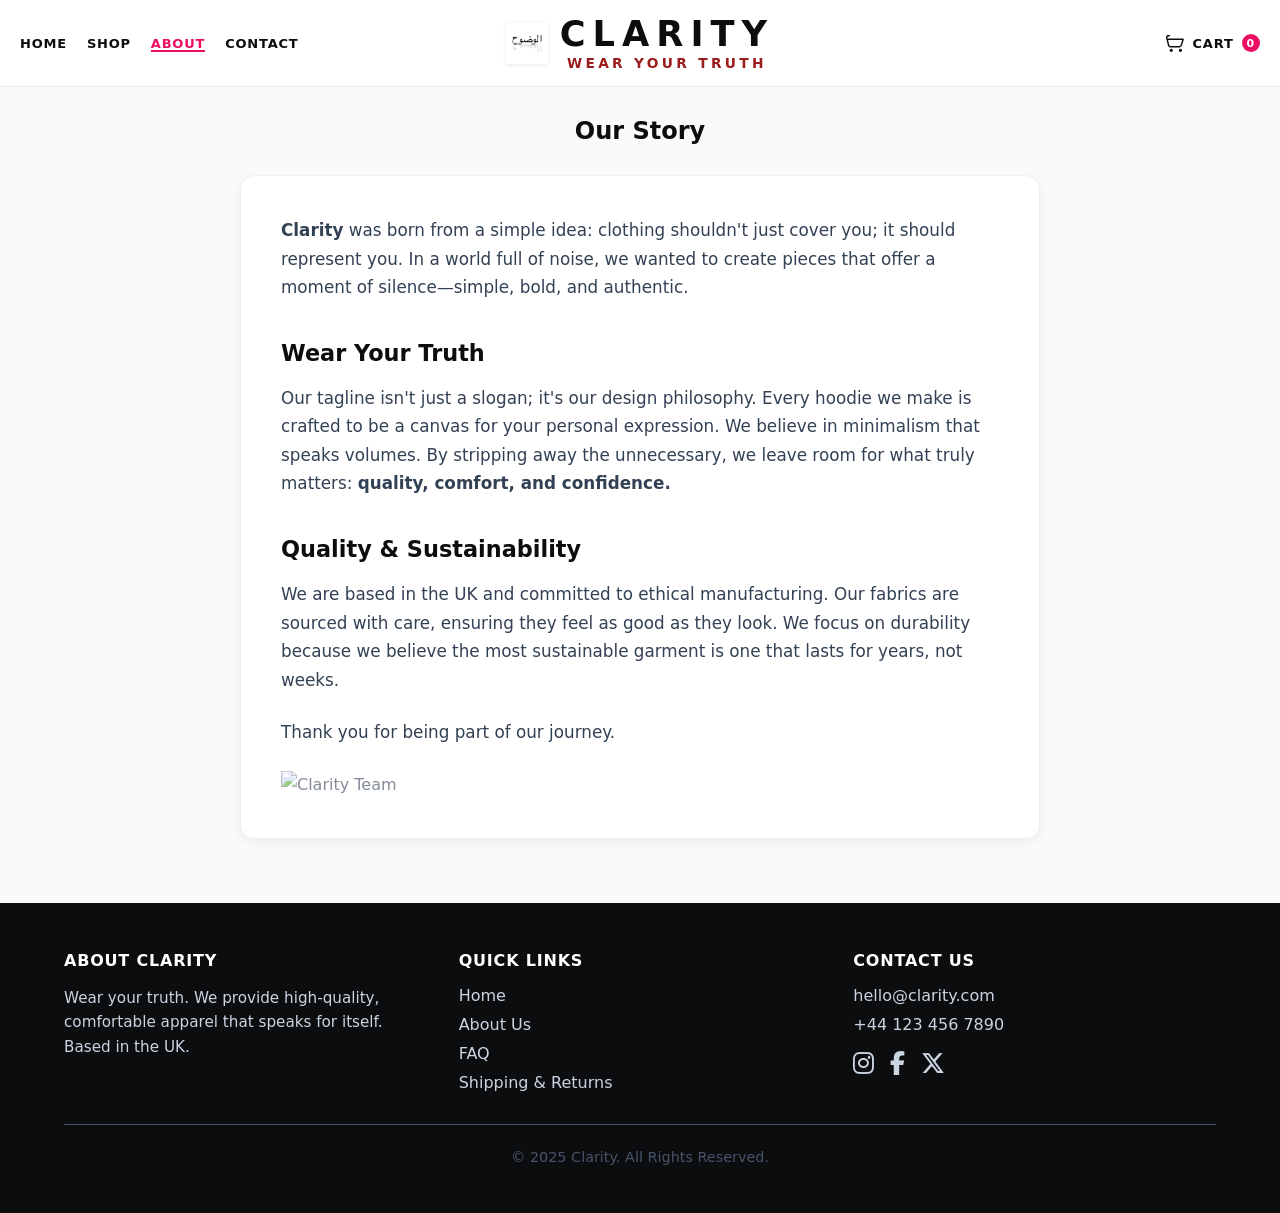
==== about.html @ c8b25857 "go 3 - other pages" ====
<!DOCTYPE html>
<html lang="en">
<head>
    <meta charset="UTF-8"/>
    <meta name="viewport" content="width=device-width, initial-scale=1.0"/>
    <title>About Us – Clarity</title>
    <link rel="stylesheet" href="style.css"/>
    <link rel="stylesheet" href="https://cdnjs.cloudflare.com/ajax/libs/font-awesome/6.5.1/css/all.min.css"/>
</head>
<body>

<header class="site-header simple">
    <div class="bar bar-3col">
        <nav class="header-nav">
            <a href="index.html">Home</a>
            <a href="index.html#products">Shop</a>
            <a href="about.html" class="active">About</a>
            <a href="#site-footer">Contact</a>
        </nav>

        <a class="brand" href="index.html" aria-label="Clarity home">
            <img class="brand-mark" src="/assets/images/arabic.png" alt="الوُضوح">
            <div class="brand-text">
                <span class="brand-name">CLARITY</span>
                <span class="brand-tagline">wear your truth</span>
            </div>
        </a>

        <a class="cart-link" href="cart.html" aria-label="Cart">
            <svg viewBox="0 0 24 24" width="22" height="22" aria-hidden="true">
                <path d="M7 4h-2l-1 2m0 0 2.2 8.8A2 2 0 0 0 8.1 16H18a2 2 0 0 0 1.9-1.4L22 8H5M10 20a1 1 0 1 1-2 0 1 1 0 0 1 2 0Zm10 0a1 1 0 1 1-2 0 1 1 0 0 1 2 0Z"
                      fill="none" stroke="currentColor" stroke-width="1.6" stroke-linecap="round" stroke-linejoin="round"/>
            </svg>
            <span class="cart-text">Cart</span>
            <span id="cart-count" class="badge">0</span>
        </a>
    </div>
</header>

<main class="c-wrap">
    <h2 class="c-head" style="text-align:center; margin-bottom:30px;">Our Story</h2>

    <div class="c-card text-content" style="padding: 40px;">
        <p>
            <strong>Clarity</strong> was born from a simple idea: clothing shouldn't just cover you; it should represent you.
            In a world full of noise, we wanted to create pieces that offer a moment of silence—simple, bold, and authentic.
        </p>

        <h3>Wear Your Truth</h3>
        <p>
            Our tagline isn't just a slogan; it's our design philosophy. Every hoodie we make is crafted to be a canvas for your personal expression.
            We believe in minimalism that speaks volumes. By stripping away the unnecessary, we leave room for what truly matters: <strong>quality, comfort, and confidence.</strong>
        </p>

        <h3>Quality & Sustainability</h3>
        <p>
            We are based in the UK and committed to ethical manufacturing. Our fabrics are sourced with care, ensuring they feel as good as they look.
            We focus on durability because we believe the most sustainable garment is one that lasts for years, not weeks.
        </p>
        <p>
            Thank you for being part of our journey.
        </p>
        <img src="/assets/images/signature.png" alt="Clarity Team" style="width: 120px; margin-top: 20px; opacity: 0.6;">
    </div>
</main>

<footer class="site-footer" id="site-footer">
    <div class="footer-grid">
        <div class="footer-col">
            <h4>About Clarity</h4>
            <p>Wear your truth. We provide high-quality, comfortable apparel that speaks for itself. Based in the UK.</p>
        </div>
        <div class="footer-col">
            <h4>Quick Links</h4>
            <ul>
                <li><a href="index.html">Home</a></li>
                <li><a href="about.html">About Us</a></li>
                <li><a href="faq.html">FAQ</a></li>
                <li><a href="shipping.html">Shipping & Returns</a></li>
            </ul>
        </div>
        <div class="footer-col">
            <h4>Contact Us</h4>
            <ul>
                <li><a href="mailto:hello@clarity.com">hello@clarity.com</a></li>
                <li><a href="tel:+441234567890">+44 123 456 7890</a></li>
            </ul>
            <div class="footer-socials">
                <a href="#" aria-label="Instagram"><i class="fab fa-instagram"></i></a>
                <a href="#" aria-label="Facebook"><i class="fab fa-facebook-f"></i></a>
                <a href="#" aria-label="Twitter"><i class="fab fa-x-twitter"></i></a>
            </div>
        </div>
    </div>
    <div class="footer-bottom-bar">&copy; 2025 Clarity. All Rights Reserved.</div>
</footer>

<script src="script.js"></script>
</body>
</html>
---- style.css ----
/* ========== Base ========== */
:root{
    --bg:#fafafa;
    --text:#0b0d0f;
    --muted:#475569;
    --border:#eceff1;
    --accent:#ec0e63;
    --accent-dark:#c2185b;
}

*{box-sizing:border-box;margin:0;padding:0}
html,body{height:100%}
body{font-family:Inter,system-ui,Arial,sans-serif;background:var(--bg);color:var(--text)}
a{color:inherit;text-decoration:none}
img{max-width:100%;display:block}

/* ========== Sticky header (shared across pages) ========== */
.site-header.simple{
    position:sticky;top:0;z-index:50;background:#fff;border-bottom:1px solid var(--border);
}
.bar-3col{
    display:grid;grid-template-columns:1fr auto 1fr;align-items:center;
    height:86px;max-width:1280px;margin:0 auto;padding:0 20px;
}
.brand{justify-self:center;display:inline-flex;align-items:center;gap:12px}
.brand-mark{height:42px;width:auto;filter:drop-shadow(0 1px 2px rgba(0,0,0,.08))}
.brand-text{display:flex;flex-direction:column;line-height:1.1;text-align:left}
.brand-name{font-weight:800;font-size:2.2rem;letter-spacing:.18em;text-transform:uppercase;color:var(--text)}
.brand-tagline{font-weight:600;font-size:.86rem;letter-spacing:.22em;text-transform:uppercase;color:#9b1c1c;margin-top:2px}
.cart-link{justify-self:end;display:inline-flex;align-items:center;gap:8px;font:600 13px/1 Inter,system-ui,Arial,sans-serif;letter-spacing:.06em;text-transform:uppercase}
.cart-link:hover{opacity:.75}
.badge{display:inline-flex;align-items:center;justify-content:center;min-width:18px;height:18px;padding:0 5px;border-radius:999px;background:var(--accent);color:#fff;font-size:11px;line-height:1}


/* ========== Product grid & cards (index.html) ========== */
.products{
    display:grid;grid-template-columns:repeat(auto-fit,minmax(280px,1fr));
    gap:1.8rem;padding:24px 5%;
}
.card{
    background:#fff;border-radius:12px;overflow:hidden;text-align:center;
    box-shadow:0 4px 12px rgba(0,0,0,.08);
}
.card img{width:100%;height:260px;object-fit:cover}
.card h3{margin:1rem 0 .4rem;font-size:1.1rem}
.card .price{font-weight:700;color:var(--accent);margin-bottom:.5rem}
.card .stock{font-size:.9rem;color:#d00}
.card select{margin:.5rem 0;padding:.45rem;width:90%}
.card button{
    background:var(--accent);color:#fff;border:none;padding:.7rem;width:90%;
    cursor:pointer;border-radius:6px;font-weight:600
}
.card button:hover{background:var(--accent-dark)}
.card button:disabled{ background: #ccc; cursor: not-allowed; }


/* ========== Product detail (product.html) ========== */
.product-detail{
    padding:32px 5%;max-width:1000px;margin:auto;display:flex;gap:24px;flex-wrap:wrap;
}
.product-detail img{flex:1 1 300px;max-width:420px;border-radius:12px}
.product-detail .info{flex:2 1 300px}
.info h1{font-size:2rem;margin-bottom:.5rem}
.info .price{font-size:1.4rem;color:var(--accent);margin:.75rem 0}
.info select{display:block;margin:.6rem 0;padding:.5rem;width:100%;max-width:320px}
.info button{background:var(--accent);color:#fff;border:none;padding:.9rem 1.5rem;cursor:pointer;border-radius:6px;font-weight:600}
.info .stock{color:#d00;font-weight:600}
.info button:disabled{ background: #ccc; cursor: not-allowed; }

/* ========== WhatsApp bubble ========== */
.whatsapp{position:fixed;bottom:20px;right:20px;z-index:1000}
.whatsapp img{width:56px;height:56px}

/* ========== Small responsive tweak ========== */
@media (max-width:600px){
    .product-detail{flex-direction:column}
    .card img{height:220px}
}

/* Center the brand text block */
.brand-text{
    align-items: center;
    text-align: center;
}

.brand-name{ letter-spacing: .20em; }
.brand-tagline{ letter-spacing: .24em; }

/* --- Toast --- */
.toast{
    position:fixed; top:80px; right:20px; z-index:1000;
    background:#111; color:#fff; padding:10px 14px; border-radius:10px;
    box-shadow:0 8px 24px rgba(0,0,0,.18);
    opacity:0; transform:translateY(-8px);
    transition:opacity .25s ease, transform .25s ease;
    font:600 13px/1 Inter, system-ui, sans-serif;
}
.toast.show{ opacity:1; transform:translateY(0) }
.toast a{ color:#fff; text-decoration:underline }

/* mobile position */
@media (max-width:700px){
    .toast{ top:auto; right:auto; left:50%; bottom:16px; transform:translate(-50%, 8px) }
    .toast.show{ transform:translate(-50%, 0) }
}

/* cart badge bump */
.cart-link .badge{ transition:transform .2s ease }
.cart-link.pulse .badge{ animation:bump .45s ease }
@keyframes bump{
    0%{ transform:scale(1) }
    30%{ transform:scale(1.25) }
    100%{ transform:scale(1) }
}

/* quick visual state for Add button */
.card button.is-added,
#add-cart.is-added,
#add-to-cart-product.is-added {
    background:#16a34a !important;
}
.card button.is-added::after,
#add-cart.is-added::after,
#add-to-cart-product.is-added::after {
    content:" ✓ Added"; font-weight:700;
}

/* a11y helper */
.visually-hidden{
    position:absolute!important; width:1px; height:1px; overflow:hidden;
    clip:rect(1px,1px,1px,1px); white-space:nowrap;
}

/* make the breadcrumb a full-bleed sticky bar with a clean hairline */
:root { --header-h: 86px; }
@media (max-width:700px){ :root { --header-h: 74px; } }

.product-breadcrumb{
    position: sticky;
    top: var(--header-h);
    z-index: 40;
    display: flex;
    align-items: center;
    gap: 10px;
    max-width: 1200px;
    margin: 0 auto;
    padding: 10px 5%;
    color: #475569;
    font: 600 13px/1.2 Inter, system-ui, sans-serif;
    background: transparent;
}

.product-breadcrumb::before{
    content:"";
    position: absolute;
    left: 50%;
    transform: translateX(-50%);
    width: 100vw;
    height: 100%;
    background: rgba(255,255,255,.78);
    backdrop-filter: saturate(180%) blur(10px);
    -webkit-backdrop-filter: saturate(180%) blur(10px);
    box-shadow: 0 1px 0 #eceff1, 0 6px 18px rgba(0,0,0,.04);
    z-index: -1;
}

.product-breadcrumb .back-link{
    background:#f3f4f6; border:1px solid #e5e7eb; color:#111827;
    padding:8px 12px; border-radius:999px; text-decoration:none;
}
.product-breadcrumb .back-link:hover{ background:#e5e7eb }
.product-breadcrumb .divider{ opacity:.45 }
.product-breadcrumb a{ color:#111827 }
.product-breadcrumb a:hover{ text-decoration:underline }

@media (max-width:700px){
    .product-breadcrumb{ padding:8px 5% }
    .product-breadcrumb .divider, .product-breadcrumb #crumb-name{ display:none }
}


/* ===================== NEW PROFESSIONAL STYLES ===================== */

/* Header enhancements */
.site-header {
    position: fixed;
    top: 0;
    left: 0;
    width: 100%;
    background: rgba(255,255,255,0.92);
    backdrop-filter: blur(12px);
    -webkit-backdrop-filter: blur(12px);
    border-bottom: 1px solid transparent;
    transition: all 0.3s ease;
    z-index: 1000;
}
.site-header.scrolled {
    background: rgba(255,255,255,0.98);
    border-bottom-color: #eceff1;
    box-shadow: 0 4px 20px rgba(0,0,0,0.06);
}

/* --- Header Navigation --- */
.header-nav {
    display: flex;
    align-items: center;
    gap: 20px;
    justify-self: start;
}
.header-nav a {
    font: 600 13px/1 Inter, system-ui, Arial, sans-serif;
    letter-spacing: .06em;
    text-transform: uppercase;
    color: var(--text);
    transition: color 0.2s ease;
}
.header-nav a:hover {
    color: var(--accent);
}
.header-nav a.active {
    color: var(--accent);
    box-shadow: 0 2px 0 var(--accent);
}

/* --- Hero Section --- */
.hero {
    display: flex;
    align-items: center;
    justify-content: center;
    text-align: center;
    min-height: 450px;
    padding: 40px 20px;
    color: #fff;
    background: url('/assets/images/back.png') no-repeat center center/cover;
    position: relative;
    z-index: 1;
}
.hero::before {
    content: '';
    position: absolute;
    top: 0; left: 0;
    width: 100%; height: 100%;
    background: rgba(0, 0, 0, 0.5);
    z-index: -1;
}
.hero-content {
    animation: fadeIn 1s ease-out;
}
.hero h1 {
    font-size: 3.2rem;
    font-weight: 800;
    letter-spacing: .05em;
    text-transform: uppercase;
    margin-bottom: .5rem;
}
.hero p {
    font-size: 1.25rem;
    font-weight: 400;
    margin-bottom: 1.5rem;
    opacity: 0.9;
}
.cta-button {
    display: inline-block;
    background: var(--accent);
    color: #fff;
    padding: .9rem 1.8rem;
    border: none;
    border-radius: 6px;
    font-weight: 700;
    font-size: 1rem;
    cursor: pointer;
    text-transform: uppercase;
    letter-spacing: .05em;
    transition: background-color 0.2s ease;
}
.cta-button:hover {
    background: var(--accent-dark);
}

@keyframes fadeIn {
    from { opacity: 0; transform: translateY(15px); }
    to { opacity: 1; transform: translateY(0); }
}

/* --- Product Grid Heading --- */
.product-grid-wrapper {
    max-width: 1400px;
    margin: 0 auto;
    padding: 48px 5%;
}
.product-grid-wrapper h2 {
    font-size: 2.2rem;
    font-weight: 700;
    text-align: center;
    margin-bottom: 32px;
}

/* --- Site Footer --- */
.site-footer {
    background: #0b0d0f;
    color: #cbd5e1;
    padding: 48px 5%;
    margin-top: 40px;
}
.footer-grid {
    display: grid;
    grid-template-columns: repeat(auto-fit, minmax(240px, 1fr));
    gap: 32px;
    max-width: 1200px;
    margin: 0 auto;
}
.footer-col h4 {
    font-size: 1rem;
    font-weight: 700;
    color: #fff;
    text-transform: uppercase;
    letter-spacing: .05em;
    margin-bottom: 16px;
}
.footer-col p {
    line-height: 1.6;
    font-size: 0.95rem;
}
.footer-col ul {
    list-style: none;
    display: flex;
    flex-direction: column;
    gap: 10px;
}
.footer-col ul a {
    color: #cbd5e1;
    transition: color 0.2s ease;
}
.footer-col ul a:hover {
    color: #fff;
    text-decoration: underline;
}
.footer-socials {
    display: flex;
    gap: 16px;
    margin-top: 16px;
}
.footer-socials a {
    font-weight: normal;
    font-size: 1.5rem;
    color: #cbd5e1;
    transition: color 0.2s ease;
}
.footer-socials a:hover {
    color: var(--accent);
}
.footer-bottom-bar {
    max-width: 1200px;
    margin: 32px auto 0;
    padding-top: 24px;
    border-top: 1px solid var(--muted);
    text-align: center;
    font-size: 0.9rem;
    color: var(--muted);
}

/* --- Mobile Tweaks --- */
@media (max-width: 700px) {
    .header-nav { display: none; }
    .hero { min-height: 300px; }
    .hero h1 { font-size: 2.4rem; }
    .hero p { font-size: 1.1rem; }
    .product-grid-wrapper h2 { font-size: 1.8rem; }

    .bar-3col{
        height:74px; padding:0 12px;
        grid-template-columns: 1fr auto 1fr;
    }
    .brand {
        grid-column: 2;
        justify-self: center;
        gap: 8px;
    }
    .cart-link {
        grid-column: 3;
        justify-self: end;
    }
    .brand-mark{height:34px}
    .brand-name{font-size:1.7rem;letter-spacing:.14em}
    .brand-tagline{ display: none; }
    .cart-text{display:none}
}

/* Very small screen logo fix */
@media (max-width: 400px) {
    .bar-3col { padding: 0 8px; }
    .brand { gap: 5px; }
    .brand-mark { height: 30px; }
    .brand-name { font-size: 1.5rem; letter-spacing: .08em; }
    .cart-link { margin-right: 4px; }
}

/* ===== Product gallery (scoped to product page) ===== */
#product-detail {
    max-width: 1200px;
    margin: 0 auto;
}
#product-detail .pd-wrap {
    display: grid !important;
    grid-template-columns: minmax(0, 700px) 380px;
    gap: 28px;
    align-items: start;
}
#product-detail .pd-gallery {
    display: grid !important;
    grid-template-columns: 110px minmax(0, 560px);
    gap: 16px;
    align-items: start;
}
#product-detail .pd-figure {
    background: transparent !important;
    border: 0 !important;
    padding: 0 !important;
    margin: 0;
    box-shadow: none !important;
    border-radius: 0;
}
#product-detail #pdMain {
    width: 560px;
    height: 680px;
    object-fit: cover;
    display: block;
    border-radius: 12px;
    box-shadow: 0 2px 14px rgba(0,0,0,.08);
}
#product-detail .pd-thumbs {
    display: flex;
    flex-direction: column;
    gap: 10px;
    align-items: flex-start;
}
:root { --pd-thumb: 96px; --pd-thumb-m: 72px; }
#product-detail .pd-thumb {
    -webkit-appearance: none;
    appearance: none;
    width: var(--pd-thumb);
    height: var(--pd-thumb);
    flex: 0 0 var(--pd-thumb);
    padding: 0;
    border: 1px solid #e6e8ec;
    border-radius: 10px;
    overflow: hidden;
    background: #fff;
    cursor: pointer;
}
#product-detail .pd-thumb img {
    width: 100%;
    height: 100%;
    object-fit: cover;
    display: block;
    border-radius: 9px;
}
#product-detail .pd-thumb.is-active { box-shadow: 0 0 0 2px #111; }

#product-detail .pd-info h1 { margin: 0 0 10px; }
#product-detail .pd-info .price { font-weight: 700; margin: 4px 0 6px; }
#product-detail .pd-info .stock { color: #e91e63; margin-bottom: 12px; }
#product-detail .pd-info button#add-to-cart-product {
    background: var(--accent, #111);
    color: #fff;
    border: 0;
    padding: .9rem 1.5rem;
    border-radius: 6px;
    font-weight: 600;
    cursor: pointer;
    width: 100%;
}
#product-detail .pd-info button#add-to-cart-product:hover {
    background: var(--accent-dark, #000);
}

/* Quantity control */
#product-detail .qty-control{
    display:inline-flex; align-items:center; gap:8px;
    margin:.6rem 0 1rem; user-select:none;
}
#product-detail .qty-btn{
    background:#f3f4f6; border:1px solid #e5e7eb; color:#111;
    width:34px; height:34px; border-radius:6px; font-weight:700;
    display:inline-flex; align-items:center; justify-content:center; cursor:pointer;
}
#product-detail .qty-input{
    width:72px; text-align:center; padding:.5rem;
    border:1px solid #e5e7eb; border-radius:6px;
}
#product-detail .pd-actions{
    display:flex; flex-direction:column; gap:12px; align-items:flex-start; max-width:320px;
}

/* Mobile: stack everything */
@media (max-width: 980px) {
    #product-detail .pd-wrap { grid-template-columns: 1fr; }
    #product-detail .pd-gallery { grid-template-columns: 1fr; }
    #product-detail .pd-thumbs {
        flex-direction: row;
        flex-wrap: nowrap;
        align-items: center;
        justify-content: flex-start;
    }
    #product-detail .pd-thumb {
        width: var(--pd-thumb-m);
        height: var(--pd-thumb-m);
        flex: 0 0 var(--pd-thumb-m);
    }
    #product-detail .pd-figure,
    #product-detail #pdMain { width: 100%; height: auto; }
}

/* ==========================================================
   CART PAGE SPECIFIC STYLES (MOVED FROM CART.HTML)
   ========================================================== */
.c-wrap { max-width: 980px; margin: 0 auto; padding: 24px 16px; }
.c-card { background:#fff; border:1px solid #edf1f5; border-radius:14px; padding:16px; box-shadow:0 3px 10px rgba(0,0,0,.06); }
.c-head { font-size:1.5rem; font-weight:800; margin:6px 0 16px; }

/* Desktop row grid: thumb | name | price | qty | sub | trash */
.c-line{
    display:grid;
    grid-template-areas: "thumb name price qty sub trash";
    grid-template-columns: 80px minmax(0,1fr) 96px 148px 110px 34px;
    gap:12px; align-items:center;
    padding:12px; border:1px solid #eef1f4; border-radius:12px;
    background:#fff; margin-bottom:12px; grid-auto-rows:auto;
}

.c-thumb{ grid-area:thumb; }
.c-thumb img{ width:72px;height:72px;object-fit:cover;border-radius:8px;border:1px solid #eef1f4; }
.c-main { grid-area:name; align-self:start; position:relative; }
.c-name { font-weight:800; }
.c-meta { color:#69707a; font-size:.92rem; margin-top:4px; }
.c-price{ grid-area:price; text-align:right; justify-self:end; font-variant-numeric:tabular-nums; color:#6b7280; }
.c-qtycol{ grid-area:qty;   justify-self:end; }
.c-sub  { grid-area:sub;   text-align:right; justify-self:end; font-variant-numeric:tabular-nums; }
.c-sub strong { font-weight:800; }
.c-remove{ grid-area:trash; justify-self:end; background:transparent;border:none;line-height:0;padding:.35rem;border-radius:8px;cursor:pointer; }
.c-remove svg{ width:18px;height:18px;stroke:#d20000;fill:none;stroke-width:2; }
.c-remove:hover{ background:#d20000; }
.c-remove:hover svg{ stroke:#fff; }

/* qty control */
.c-qty{
    display:inline-grid; grid-template-columns:32px 56px 32px;
    border:1px solid #e5e7eb; border-radius:8px; overflow:hidden;
}
.c-qtybtn{
    background:#fff;border:none;border-right:1px solid #e5e7eb;
    padding:.55rem 0;cursor:pointer;line-height:0;font-size:18px;
}
.c-qtybtn:last-child{ border-right:none;border-left:1px solid #e5e7eb; }
.c-qtybtn:hover{ background:#f6f7f9; }
.c-qty input{ width:56px;text-align:center;border:none;outline:none;padding:.48rem 0;font-size:.95rem; }

.c-empty{ padding:20px; color:#6b7280; }

/* Actions: Total (left) + Checkout (right) on desktop; stack on mobile */
.c-actions{
    display:flex; justify-content:space-between; align-items:center;
    gap:12px; margin-top:16px;
}
.c-total strong{ font-size:1.2rem; margin-left:.5rem; }
.c-btn{ display:inline-flex; align-items:center; justify-content:center; gap:8px;
    font-weight:700; border-radius:8px; cursor:pointer; user-select:none;
    padding:.8rem 1.2rem; border:1px solid transparent; white-space:nowrap; }
.c-btn-primary{ background:#ec0e63;color:#fff;border-color:#ec0e63; }
.c-btn-primary:hover{ background:#c2185b;border-color:#c2185b; }
.c-btn-outline{ color:#475569; border:1px solid #e5e7eb; text-decoration:none; }
.c-btn-outline:hover{ background:#f8fafc; border-color:#cbd5e1; }

.c-stock-note{ font-size:.85rem; color:#6b7280; margin-top:4px; }

.c-actions-right { display:flex; gap:12px; align-items:center; }

/* Mobile: stack buttons full width */
@media (max-width:720px){
    .c-actions{ flex-direction:column; align-items:stretch; }
    .c-actions-right{ flex-direction:column; }
    .c-actions-right .c-btn{ width:100%; }
}

/* Mobile layout: name → qty → subtotal; hide unit price to avoid duplicate prices */
@media (max-width:720px){
    .c-line{
        grid-template-columns:72px 1fr;
        grid-template-areas:
  "thumb name"
  "qty   qty"
  "sub   sub";
        align-items:start;
    }
    .c-price{ display:none; } /* keep it simple on phones */
    .c-remove{ grid-area:name; position:absolute; right:0; top:-2px; padding:.25rem; }
    .c-main{ padding-right:28px; }
    .c-qtycol{ justify-self:start; margin-top:8px; }
    .c-sub{ justify-self:end; text-align:right; margin-top:6px; }
    .c-actions{ flex-direction:column; align-items:stretch; }
    .c-btn{ width:100%; }
}


/* ===================== Text / Info Pages (About, FAQ, Shipping) ===================== */
.text-content {
    line-height: 1.7;
    color: #334155;
    max-width: 800px;
    margin: 0 auto;
}
.text-content p {
    margin-bottom: 1.5rem;
    font-size: 1.05rem;
}
.text-content h3 {
    font-size: 1.4rem;
    margin: 2rem 0 0.75rem;
    color: var(--text);
    font-weight: 700;
}
.text-content ul {
    margin-bottom: 1.5rem;
    padding-left: 20px;
}
.text-content li {
    margin-bottom: 0.5rem;
}
/* Simple Accordion for FAQ */
.faq-item {
    border-bottom: 1px solid #eee;
    padding: 1rem 0;
}
.faq-item details summary {
    font-weight: 600;
    cursor: pointer;
    padding: 0.5rem 0;
    list-style: none; /* hides default triangle in some browsers */
    font-size: 1.1rem;
    color: var(--text);
}
.faq-item details summary::-webkit-details-marker { display: none; }
.faq-item details summary::after {
    content: "+";
    float: right;
    font-weight: 400;
    font-size: 1.4rem;
}
.faq-item details[open] summary::after { content: "−"; }
.faq-item details p {
    margin-top: 0.5rem;
    margin-bottom: 0.5rem;
    color: var(--muted);
}
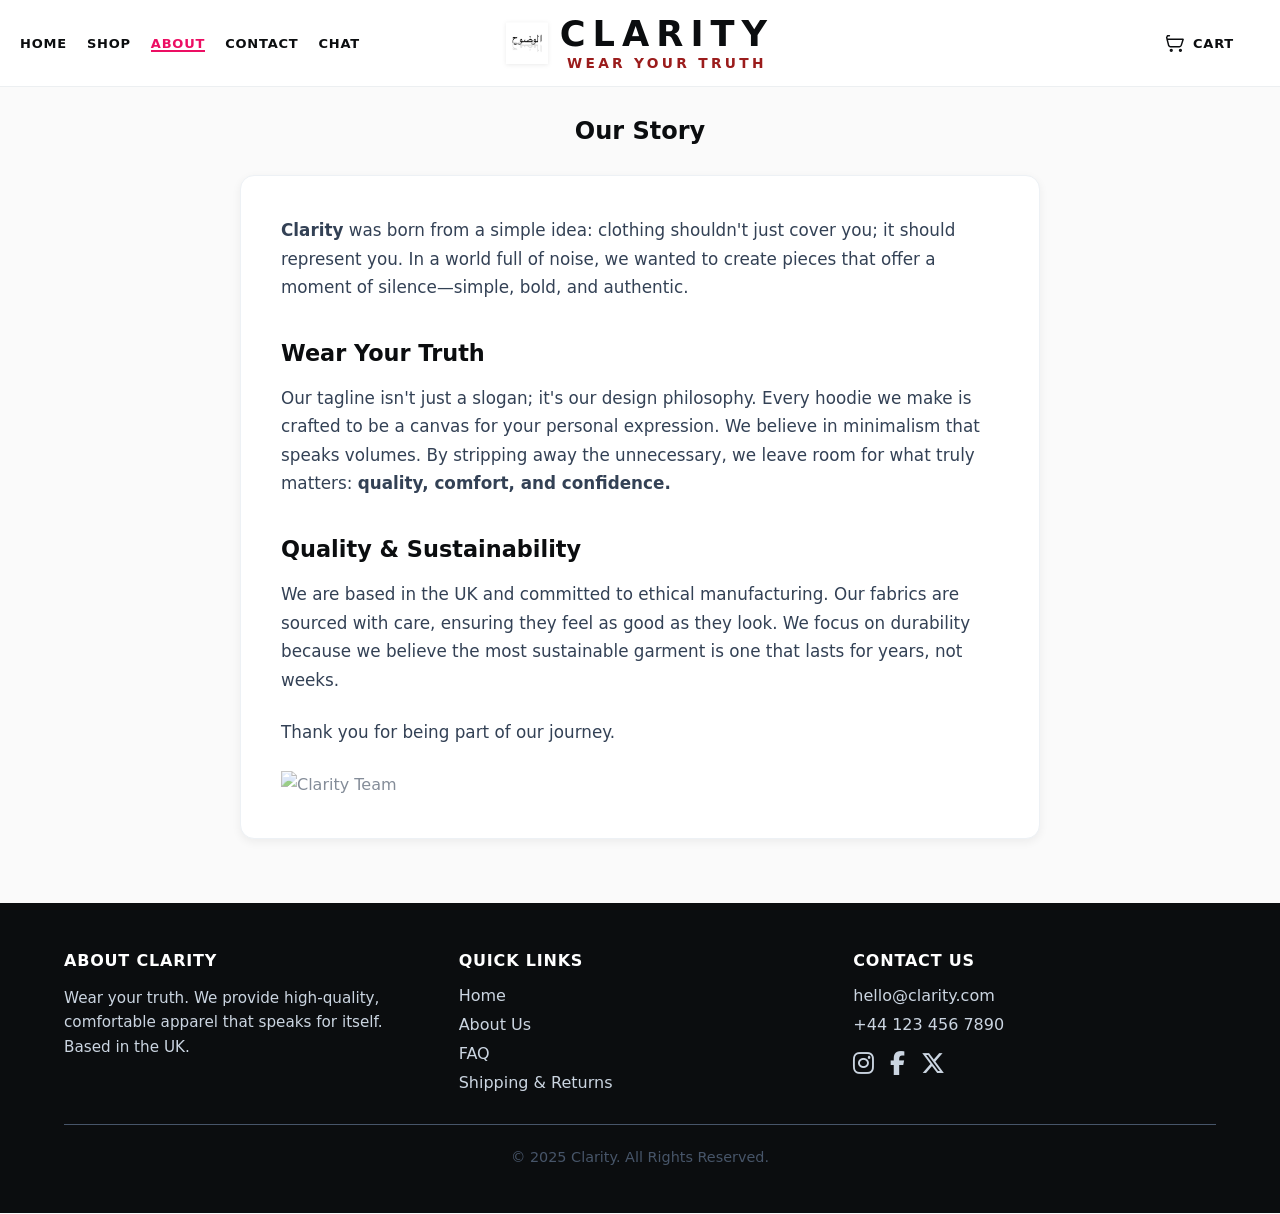
==== commit 4125af5d: "go 4" ====
--- a/about.html
+++ b/about.html
@@ -16,6 +16,7 @@
             <a href="index.html#products">Shop</a>
             <a href="about.html" class="active">About</a>
             <a href="#site-footer">Contact</a>
+            <a href="#" id="chatLink">Chat</a>
         </nav>
 
         <a class="brand" href="index.html" aria-label="Clarity home">
@@ -57,9 +58,8 @@
             We are based in the UK and committed to ethical manufacturing. Our fabrics are sourced with care, ensuring they feel as good as they look.
             We focus on durability because we believe the most sustainable garment is one that lasts for years, not weeks.
         </p>
-        <p>
-            Thank you for being part of our journey.
-        </p>
+        <p>Thank you for being part of our journey.</p>
+
         <img src="/assets/images/signature.png" alt="Clarity Team" style="width: 120px; margin-top: 20px; opacity: 0.6;">
     </div>
 </main>
@@ -95,6 +95,40 @@
     <div class="footer-bottom-bar">&copy; 2025 Clarity. All Rights Reserved.</div>
 </footer>
 
+<div id="toast" class="toast" hidden></div>
+<div id="live" class="visually-hidden" aria-live="polite" role="status"></div>
+
+<!-- Stripe for mini-cart checkout anywhere -->
+<script src="https://js.stripe.com/v3"></script>
 <script src="script.js"></script>
+
+<!-- Tawk.to chat (loads only on allowed origins) -->
+<script>
+    (function () {
+        const allowed = [
+            'http://localhost:63342',
+            'http://127.0.0.1:63342',
+            'https://stripe-functions-clarity.netlify.app',
+            'https://shajidissa.github.io'
+        ];
+        if (!allowed.includes(location.origin)) return;
+
+        window.Tawk_API = window.Tawk_API || {};
+        window.Tawk_LoadStart = new Date();
+
+        // Open chat when clicking header "Chat"
+        document.getElementById('chatLink')?.addEventListener('click', function (e) {
+            e.preventDefault();
+            if (window.Tawk_API?.maximize) Tawk_API.maximize();
+        });
+
+        var s1 = document.createElement("script");
+        s1.async = true;
+        s1.src = "https://embed.tawk.to/692073ff8af82d19645aaf59/1jajca7d2"; /* your IDs */
+        s1.charset = "UTF-8";
+        s1.setAttribute("crossorigin", "*");
+        document.body.appendChild(s1);
+    })();
+</script>
 </body>
 </html>
--- a/style.css
+++ b/style.css
@@ -651,4 +651,83 @@
     margin-top: 0.5rem;
     margin-bottom: 0.5rem;
     color: var(--muted);
+}
+
+/* ===== Mini Cart (desktop dropdown + mobile drawer) ===== */
+.mini-cart{position:fixed;inset:0;z-index:1200;pointer-events:none}
+.mini-cart__backdrop{position:absolute;inset:0;background:rgba(0,0,0,.35);opacity:0;transition:opacity .2s ease}
+.mini-cart__panel{
+    position:absolute;top:calc(var(--header-h,86px) + 10px);right:12px;
+    width:380px;max-width:calc(100vw - 24px);max-height:75vh;
+    background:#fff;border:1px solid #eceff1;border-radius:14px;
+    box-shadow:0 10px 30px rgba(0,0,0,.15);
+    display:flex;flex-direction:column;transform:translateY(-8px);opacity:0;
+    transition:transform .2s ease, opacity .2s ease;
+}
+
+/* Mobile: full-height drawer from right */
+@media (max-width:900px){
+    .mini-cart__panel{
+        top:0;right:0;width:92vw;max-width:none;height:100%;
+        border-radius:0;border-left:1px solid #eceff1;
+        transform:translateX(100%);opacity:1; /* only panel transitions on mobile */
+    }
+}
+
+/* Open state */
+.mini-cart.is-open{pointer-events:auto}
+.mini-cart.is-open .mini-cart__backdrop{opacity:1}
+.mini-cart.is-open .mini-cart__panel{transform:translateY(0);opacity:1}
+@media (max-width:900px){
+    .mini-cart.is-open .mini-cart__panel{transform:translateX(0)}
+}
+
+/* Panel inner */
+.mini-cart__header{
+    display:flex;align-items:center;justify-content:space-between;
+    padding:12px 14px;border-bottom:1px solid #eef1f4
+}
+.mini-cart__header h3{font-size:1rem;font-weight:800}
+.mini-cart__items{padding:10px;overflow:auto}
+.mini-cart__footer{
+    padding:12px 14px;border-top:1px solid #eef1f4;display:grid;gap:10px
+}
+.mini-cart__total{display:flex;justify-content:space-between;align-items:center;font-weight:700}
+
+/* item rows */
+.mc-line{
+    display:grid;grid-template-columns:64px 1fr auto;gap:10px;align-items:center;
+    padding:8px;border:1px solid #f1f3f6;border-radius:12px;margin-bottom:8px;background:#fff
+}
+.mc-thumb img{width:64px;height:64px;object-fit:cover;border-radius:9px;border:1px solid #eef1f4}
+.mc-name{font-weight:700;line-height:1.25}
+.mc-meta{color:#6b7280;font-size:.9rem;margin-top:2px}
+.mc-sub{font-variant-numeric:tabular-nums;font-weight:800}
+.mc-qty{
+    display:inline-grid;grid-template-columns:28px 46px 28px;border:1px solid #e5e7eb;border-radius:8px;overflow:hidden;margin-top:6px
+}
+.mc-qtybtn{background:#fff;border:none;border-right:1px solid #e5e7eb;padding:.35rem 0;cursor:pointer;line-height:0}
+.mc-qtybtn:last-child{border-right:none;border-left:1px solid #e5e7eb}
+.mc-qty input{width:46px;text-align:center;border:none;outline:none;padding:.35rem 0;font-size:.92rem}
+.mc-remove{background:transparent;border:none;color:#d20000;cursor:pointer;margin-left:6px}
+.mc-row-top{display:flex;justify-content:space-between;align-items:flex-start}
+.mc-title-wrap{min-width:0}
+.mc-title-wrap a{color:inherit;text-decoration:none}
+.mc-actions{display:flex;gap:10px;justify-content:flex-end}
+.mc-close{background:transparent;border:none;font-size:22px;cursor:pointer;line-height:1;padding:4px 8px}
+
+.stock-note {
+    margin-top: 4px;
+    font-size: 12px;
+    line-height: 1.3;
+    color: #6b7280; /* slate-500 */
+}
+.stock-note.low { color: #b45309; }     /* amber-700 */
+.stock-note.soldout { color: #b91c1c; } /* red-700 */
+
+.qty .disabled,
+.qty button:disabled {
+    opacity: 0.4;
+    cursor: not-allowed;
+    pointer-events: none;
 }
